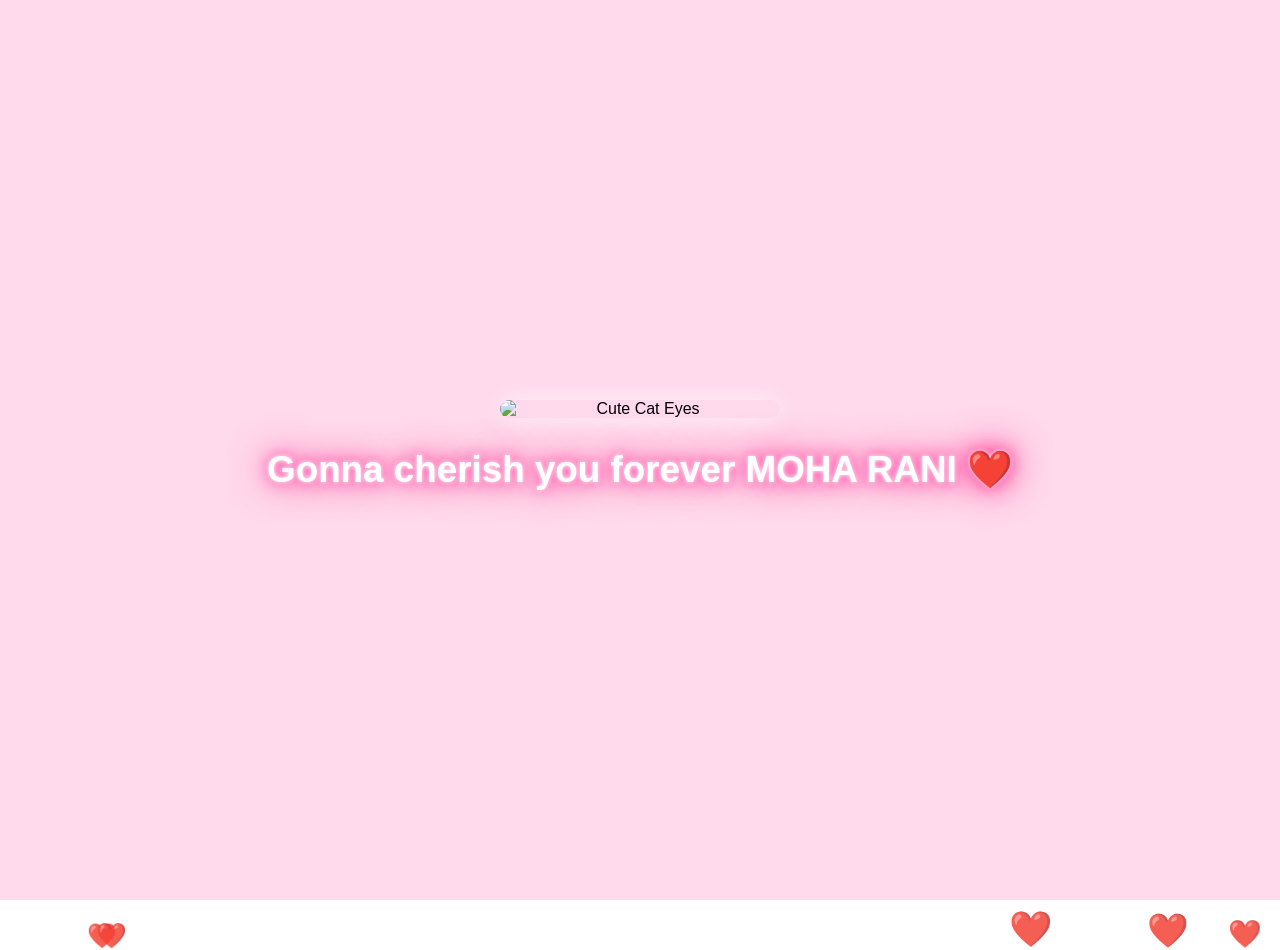
==== index.html @ e79a2b00 "Add initial HTML structure and styles for page" ====
<!DOCTYPE html>
<html lang="en">
<head>
    <meta charset="UTF-8">
    <meta name="viewport" content="width=device-width, initial-scale=1.0">
    <title>Forever Rani</title>

    <style>
        body {
            margin: 0;
            padding: 0;
            height: 100vh;
            overflow: hidden;

            background: url('lilies.jpg') no-repeat center center/cover;

            display: flex;
            justify-content: center;
            align-items: center;
            flex-direction: column;

            text-align: center;
            font-family: Arial, sans-serif;
        }

        body::before {
            content: "";
            position: absolute;
            inset: 0;
            background: rgba(255, 105, 180, 0.25);
            backdrop-filter: blur(2px);
            z-index: 0;
        }

        img {
            width: 280px;
            border-radius: 20px;
            box-shadow: 0 0 25px rgba(255,255,255,0.7);
            z-index: 2;
        }

        .message {
            margin-top: 20px;
            font-size: 2.3em;
            font-weight: bold;
            color: white;
            z-index: 2;

            text-shadow:
                0 0 5px #fff,
                0 0 10px #ff4da6,
                0 0 20px #ff4da6,
                0 0 40px #ff1a75;

            animation: glow 2s infinite alternate;
            padding: 10px;
        }

        @keyframes glow {
            from {
                text-shadow:
                    0 0 5px #fff,
                    0 0 10px #ff4da6,
                    0 0 20px #ff4da6;
            }

            to {
                text-shadow:
                    0 0 10px #fff,
                    0 0 20px #ff66b3,
                    0 0 40px #ff1a75,
                    0 0 60px #ff1a75;
            }
        }

        .heart {
            position: absolute;
            bottom: -50px;
            color: rgba(255,255,255,0.85);
            font-size: 20px;
            animation: float 6s linear infinite;
            z-index: 1;
        }

        @keyframes float {
            0% {
                transform: translateY(0) rotate(0deg);
                opacity: 1;
            }

            100% {
                transform: translateY(-110vh) rotate(360deg);
                opacity: 0;
            }
        }
    </style>
</head>

<body>

    <img src="cateyes.jpg" alt="Cute Cat Eyes">

    <div class="message">
        Gonna cherish you forever MOHA RANI ❤️
    </div>

    <script>
        function createHeart() {
            const heart = document.createElement("div");

            heart.classList.add("heart");
            heart.innerHTML = "❤️";

            heart.style.left = Math.random() * 100 + "vw";
            heart.style.fontSize = (Math.random() * 20 + 20) + "px";
            heart.style.animationDuration = (Math.random() * 3 + 3) + "s";

            document.body.appendChild(heart);

            setTimeout(() => {
                heart.remove();
            }, 6000);
        }

        setInterval(createHeart, 300);
    </script>

</body>
</html>
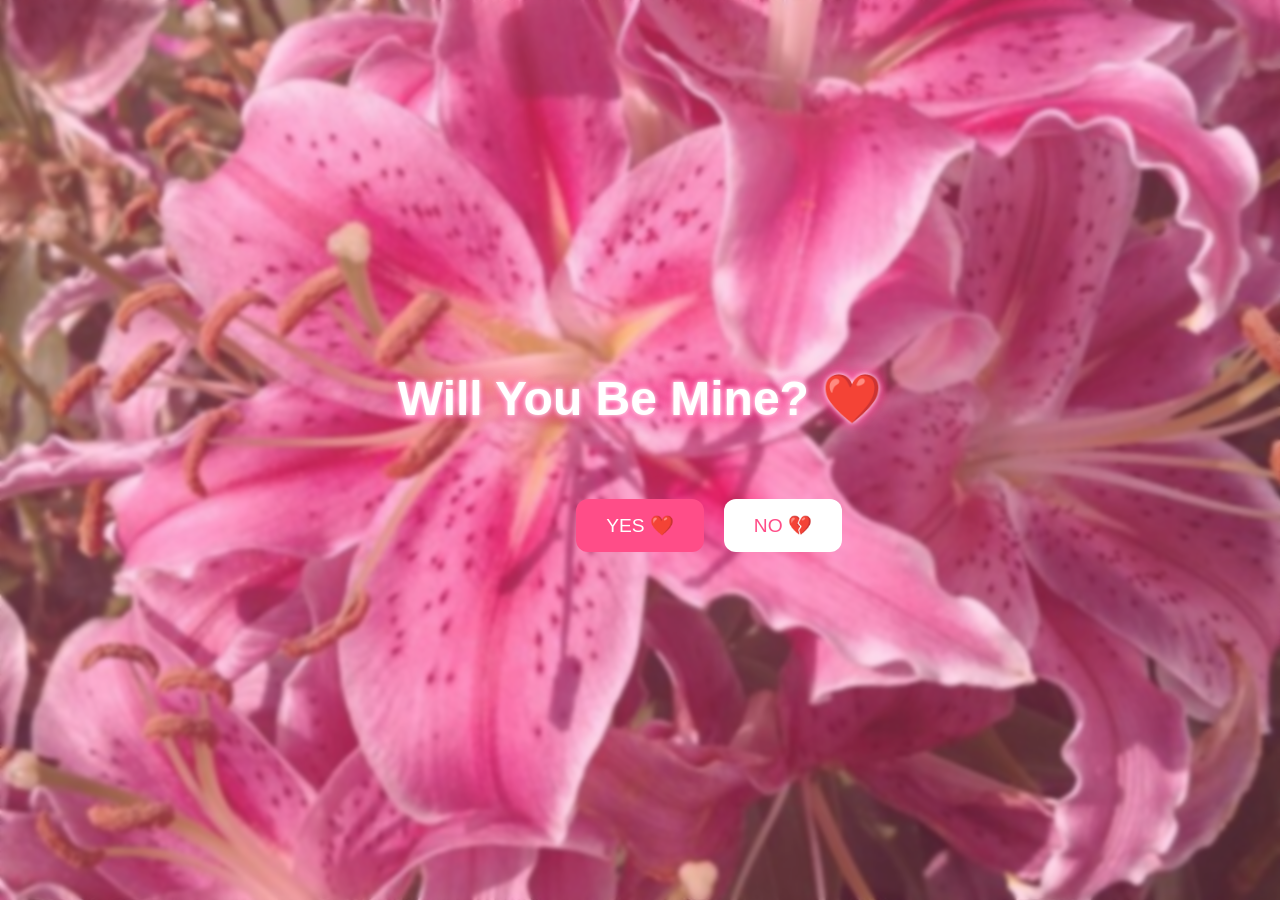
==== commit 9b17af3f: "Update title and modify button interactions" ====
--- a/index.html
+++ b/index.html
@@ -3,12 +3,11 @@
 <head>
     <meta charset="UTF-8">
     <meta name="viewport" content="width=device-width, initial-scale=1.0">
-    <title>Forever Rani</title>
+    <title>Be Mine ❤️</title>
 
     <style>
         body {
             margin: 0;
-            padding: 0;
             height: 100vh;
             overflow: hidden;
 
@@ -19,8 +18,8 @@
             align-items: center;
             flex-direction: column;
 
+            font-family: Arial, sans-serif;
             text-align: center;
-            font-family: Arial, sans-serif;
         }
 
         body::before {
@@ -32,97 +31,93 @@
             z-index: 0;
         }
 
-        img {
-            width: 280px;
-            border-radius: 20px;
-            box-shadow: 0 0 25px rgba(255,255,255,0.7);
+        h1 {
+            color: white;
+            font-size: 3em;
+            z-index: 2;
+
+            text-shadow:
+                0 0 5px white,
+                0 0 10px #ff66b3,
+                0 0 20px #ff1a75;
+        }
+
+        .buttons {
+            margin-top: 30px;
             z-index: 2;
         }
 
-        .message {
-            margin-top: 20px;
-            font-size: 2.3em;
-            font-weight: bold;
-            color: white;
-            z-index: 2;
+        button {
+            padding: 15px 30px;
+            margin: 10px;
+            border: none;
+            border-radius: 12px;
 
-            text-shadow:
-                0 0 5px #fff,
-                0 0 10px #ff4da6,
-                0 0 20px #ff4da6,
-                0 0 40px #ff1a75;
+            font-size: 1.2em;
+            cursor: pointer;
 
-            animation: glow 2s infinite alternate;
-            padding: 10px;
+            transition: 0.3s;
         }
 
-        @keyframes glow {
-            from {
-                text-shadow:
-                    0 0 5px #fff,
-                    0 0 10px #ff4da6,
-                    0 0 20px #ff4da6;
-            }
-
-            to {
-                text-shadow:
-                    0 0 10px #fff,
-                    0 0 20px #ff66b3,
-                    0 0 40px #ff1a75,
-                    0 0 60px #ff1a75;
-            }
+        #yesBtn {
+            background: #ff4d88;
+            color: white;
         }
 
-        .heart {
-            position: absolute;
-            bottom: -50px;
-            color: rgba(255,255,255,0.85);
-            font-size: 20px;
-            animation: float 6s linear infinite;
-            z-index: 1;
+        #yesBtn:hover {
+            background: #ff1a66;
+            transform: scale(1.1);
         }
 
-        @keyframes float {
-            0% {
-                transform: translateY(0) rotate(0deg);
-                opacity: 1;
-            }
-
-            100% {
-                transform: translateY(-110vh) rotate(360deg);
-                opacity: 0;
-            }
+        #noBtn {
+            background: white;
+            color: #ff4d88;
+            position: absolute;
         }
     </style>
 </head>
 
 <body>
 
-    <img src="cateyes.jpg" alt="Cute Cat Eyes">
+    <h1>Will You Be Mine? ❤️</h1>
 
-    <div class="message">
-        Gonna cherish you forever MOHA RANI ❤️
+    <div class="buttons">
+        <button id="yesBtn" onclick="goToYesPage()">YES ❤️</button>
+        <button id="noBtn">NO 💔</button>
     </div>
 
     <script>
-        function createHeart() {
-            const heart = document.createElement("div");
+        const noBtn = document.getElementById("noBtn");
 
-            heart.classList.add("heart");
-            heart.innerHTML = "❤️";
+        noBtn.addEventListener("mouseover", () => {
 
-            heart.style.left = Math.random() * 100 + "vw";
-            heart.style.fontSize = (Math.random() * 20 + 20) + "px";
-            heart.style.animationDuration = (Math.random() * 3 + 3) + "s";
+            noBtn.style.top = Math.random() * 80 + "vh";
+            noBtn.style.left = Math.random() * 80 + "vw";
 
-            document.body.appendChild(heart);
+            const extraYes = document.createElement("button");
 
-            setTimeout(() => {
-                heart.remove();
-            }, 6000);
+            extraYes.innerHTML = "YES ❤️";
+            extraYes.style.position = "absolute";
+
+            extraYes.style.top = Math.random() * 80 + "vh";
+            extraYes.style.left = Math.random() * 80 + "vw";
+
+            extraYes.style.background = "#ff4d88";
+            extraYes.style.color = "white";
+
+            extraYes.style.padding = "15px 30px";
+            extraYes.style.border = "none";
+            extraYes.style.borderRadius = "12px";
+            extraYes.style.cursor = "pointer";
+
+            extraYes.onclick = goToYesPage;
+
+            document.body.appendChild(extraYes);
+        });
+
+        function goToYesPage() {
+            window.location.href = "yes.html";
         }
-
-        setInterval(createHeart, 300);
     </script>
 
 </body>
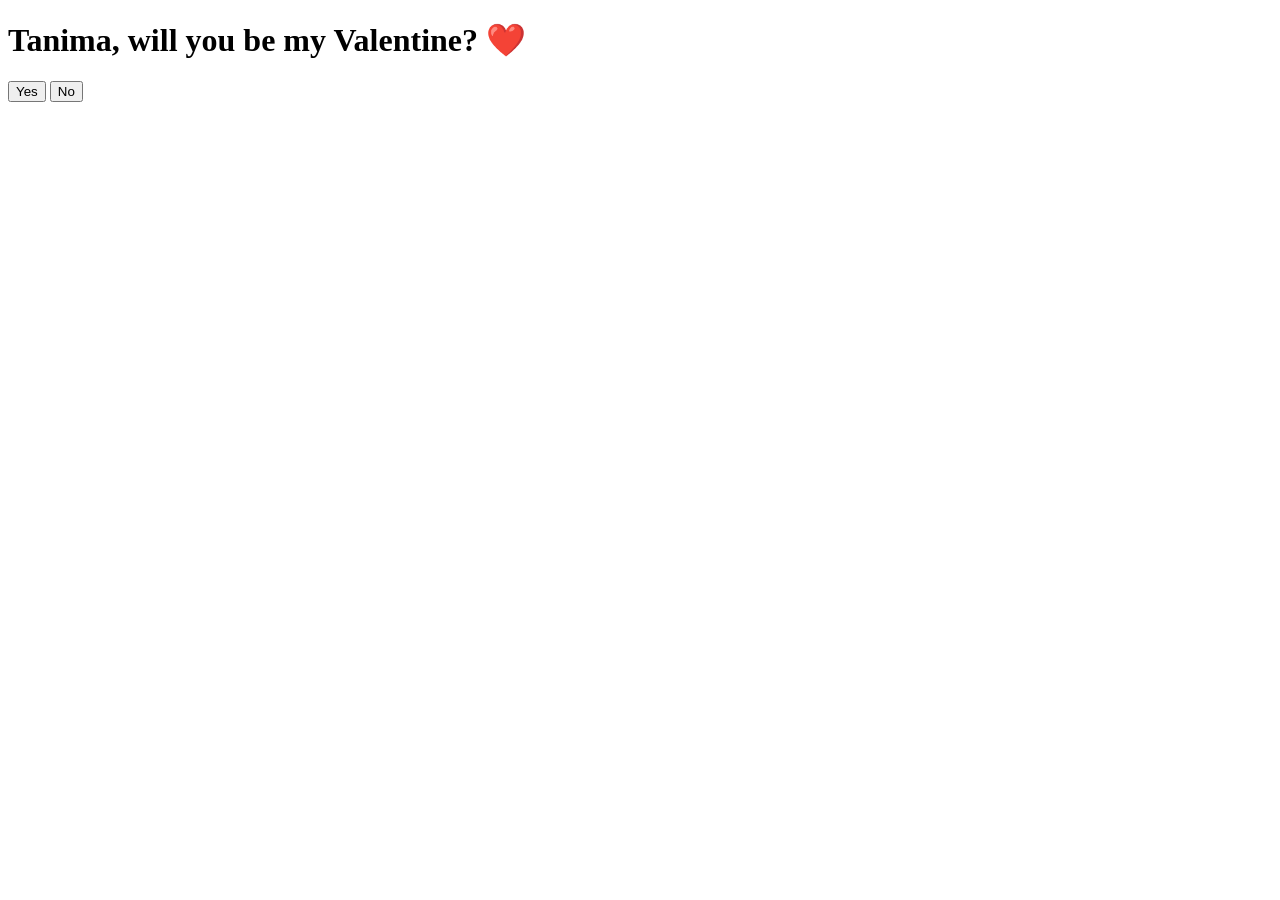
==== commit e3cf9e73: "Update title and content for Valentine's theme" ====
--- a/index.html
+++ b/index.html
@@ -3,119 +3,54 @@
 <head>
     <meta charset="UTF-8">
     <meta name="viewport" content="width=device-width, initial-scale=1.0">
-    <title>Be Mine ❤️</title>
-
-    <style>
-        body {
-            margin: 0;
-            height: 100vh;
-            overflow: hidden;
-
-            background: url('lilies.jpg') no-repeat center center/cover;
-
-            display: flex;
-            justify-content: center;
-            align-items: center;
-            flex-direction: column;
-
-            font-family: Arial, sans-serif;
-            text-align: center;
-        }
-
-        body::before {
-            content: "";
-            position: absolute;
-            inset: 0;
-            background: rgba(255, 105, 180, 0.25);
-            backdrop-filter: blur(2px);
-            z-index: 0;
-        }
-
-        h1 {
-            color: white;
-            font-size: 3em;
-            z-index: 2;
-
-            text-shadow:
-                0 0 5px white,
-                0 0 10px #ff66b3,
-                0 0 20px #ff1a75;
-        }
-
-        .buttons {
-            margin-top: 30px;
-            z-index: 2;
-        }
-
-        button {
-            padding: 15px 30px;
-            margin: 10px;
-            border: none;
-            border-radius: 12px;
-
-            font-size: 1.2em;
-            cursor: pointer;
-
-            transition: 0.3s;
-        }
-
-        #yesBtn {
-            background: #ff4d88;
-            color: white;
-        }
-
-        #yesBtn:hover {
-            background: #ff1a66;
-            transform: scale(1.1);
-        }
-
-        #noBtn {
-            background: white;
-            color: #ff4d88;
-            position: absolute;
-        }
-    </style>
+    <title>Be My Valentine?</title>
+    <link rel="stylesheet" href="styles.css">
 </head>
-
 <body>
 
-    <h1>Will You Be Mine? ❤️</h1>
+    <div class="overlay">
+        <h1>Tanima, will you be my Valentine? ❤️</h1>
 
-    <div class="buttons">
-        <button id="yesBtn" onclick="goToYesPage()">YES ❤️</button>
-        <button id="noBtn">NO 💔</button>
+        <div class="buttons" id="buttons-container">
+            <button id="yes" onclick="showLove()">Yes</button>
+            <button id="no" onclick="multiplyYes()">No</button>
+        </div>
     </div>
 
     <script>
-        const noBtn = document.getElementById("noBtn");
+        let firstClick = true;
 
-        noBtn.addEventListener("mouseover", () => {
+        function multiplyYes() {
 
-            noBtn.style.top = Math.random() * 80 + "vh";
-            noBtn.style.left = Math.random() * 80 + "vw";
+            if (firstClick) {
+                alert("You are breaking my heart GOLDFISH");
+                firstClick = false;
+            } else {
+                alert("Na ah nah");
+            }
 
-            const extraYes = document.createElement("button");
+            const container = document.getElementById("buttons-container");
 
-            extraYes.innerHTML = "YES ❤️";
-            extraYes.style.position = "absolute";
+            for (let i = 0; i < 2; i++) {
+                let yesButton = document.createElement("button");
 
-            extraYes.style.top = Math.random() * 80 + "vh";
-            extraYes.style.left = Math.random() * 80 + "vw";
+                yesButton.innerText = "Yes";
+                yesButton.onclick = showLove;
 
-            extraYes.style.background = "#ff4d88";
-            extraYes.style.color = "white";
+                yesButton.style.fontSize = "20px";
+                yesButton.style.padding = "12px 24px";
+                yesButton.style.margin = "5px";
+                yesButton.style.backgroundColor = "#ff4d6d";
+                yesButton.style.color = "white";
+                yesButton.style.border = "none";
+                yesButton.style.borderRadius = "10px";
+                yesButton.style.cursor = "pointer";
 
-            extraYes.style.padding = "15px 30px";
-            extraYes.style.border = "none";
-            extraYes.style.borderRadius = "12px";
-            extraYes.style.cursor = "pointer";
+                container.appendChild(yesButton);
+            }
+        }
 
-            extraYes.onclick = goToYesPage;
-
-            document.body.appendChild(extraYes);
-        });
-
-        function goToYesPage() {
+        function showLove() {
             window.location.href = "yes.html";
         }
     </script>
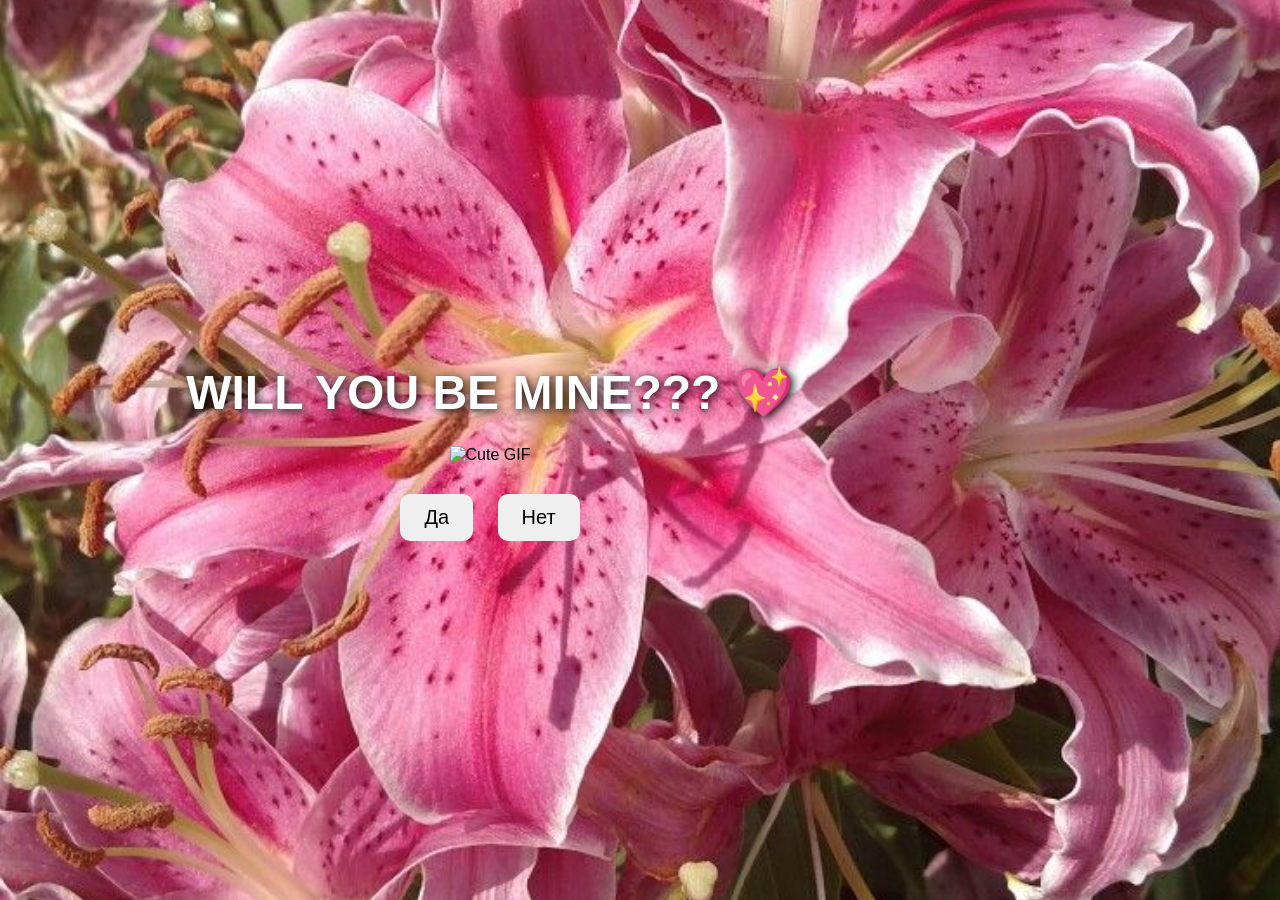
==== commit f679fb0c: "Refactor HTML structure and update content" ====
--- a/index.html
+++ b/index.html
@@ -1,59 +1,32 @@
-<!DOCTYPE html>
+<!doctype html>
 <html lang="en">
 <head>
     <meta charset="UTF-8">
-    <meta name="viewport" content="width=device-width, initial-scale=1.0">
-    <title>Be My Valentine?</title>
-    <link rel="stylesheet" href="styles.css">
+    <meta name="viewport"
+          content="width=device-width, user-scalable=no, initial-scale=1.0, maximum-scale=1.0, minimum-scale=1.0">
+    <meta http-equiv="X-UA-Compatible" content="ie=edge">
+    <title>WILL YOU BE MY MINE??? ITS THE 13TH OF MAY 💋</title>
+    <link rel="icon" type="image/x-icon" href="public/heart.gif">
+    <link rel="stylesheet" href="style.css">
+    <link rel="preconnect" href="https://fonts.googleapis.com">
+    <link rel="preconnect" href="https://fonts.gstatic.com" crossorigin>
+    <link href="https://fonts.googleapis.com/css2?family=DotGothic16&family=Handjet:wght@100..900&family=Tiny5&display=swap" rel="stylesheet">
+    <audio id="hoverSound" src="https://www.soundjay.com/buttons/sounds/button-3.mp3"></audio>
+    <audio id="yesSound" src="https://www.soundjay.com/human/sounds/applause-01.mp3"></audio>
+    <audio id="noSound" src="https://www.soundjay.com/misc/sounds/fail-trombone-03.mp3"></audio>
+    <script src="https://cdn.jsdelivr.net/npm/canvas-confetti@1.5.1/dist/confetti.browser.min.js"></script>
 </head>
 <body>
-
-    <div class="overlay">
-        <h1>Tanima, will you be my Valentine? ❤️</h1>
-
-        <div class="buttons" id="buttons-container">
-            <button id="yes" onclick="showLove()">Yes</button>
-            <button id="no" onclick="multiplyYes()">No</button>
-        </div>
+<div class="container">
+    <h1>WILL YOU BE MINE??? 💖</h1>
+    <img src="https://i.pinimg.com/originals/07/6d/a6/076da60f5b9569f2cc8cadee0e8c1992.gif" alt="Cute GIF" class="gif">
+    <div class="buttons">
+        <button id="yesBtn">Да</button>
+        <button id="noBtn">Нет</button>
     </div>
-
-    <script>
-        let firstClick = true;
-
-        function multiplyYes() {
-
-            if (firstClick) {
-                alert("You are breaking my heart GOLDFISH");
-                firstClick = false;
-            } else {
-                alert("Na ah nah");
-            }
-
-            const container = document.getElementById("buttons-container");
-
-            for (let i = 0; i < 2; i++) {
-                let yesButton = document.createElement("button");
-
-                yesButton.innerText = "Yes";
-                yesButton.onclick = showLove;
-
-                yesButton.style.fontSize = "20px";
-                yesButton.style.padding = "12px 24px";
-                yesButton.style.margin = "5px";
-                yesButton.style.backgroundColor = "#ff4d6d";
-                yesButton.style.color = "white";
-                yesButton.style.border = "none";
-                yesButton.style.borderRadius = "10px";
-                yesButton.style.cursor = "pointer";
-
-                container.appendChild(yesButton);
-            }
-        }
-
-        function showLove() {
-            window.location.href = "yes.html";
-        }
-    </script>
-
+    <p id="responseText"></p>
+</div>
+<canvas id="heartsCanvas"></canvas>
+<script src="script.js"></script>
 </body>
 </html>
--- a/style.css
+++ b/style.css
@@ -0,0 +1,56 @@
+body {
+    margin: 0;
+    padding: 0;
+    height: 100vh;
+    background-image: url('lilies.jpg');
+    background-size: cover;
+    background-position: center;
+    background-repeat: no-repeat;
+    font-family: Arial, sans-serif;
+
+    display: flex;
+    justify-content: center;
+    align-items: center;
+    text-align: center;
+}
+
+.overlay {
+    background: rgba(0, 0, 0, 0.45);
+    padding: 40px;
+    border-radius: 20px;
+}
+
+h1 {
+    color: white;
+    font-size: 3em;
+    margin-bottom: 25px;
+    text-shadow: 2px 2px 10px black;
+}
+
+.buttons {
+    margin-top: 20px;
+}
+
+button {
+    font-size: 20px;
+    padding: 12px 24px;
+    margin: 10px;
+    border: none;
+    border-radius: 10px;
+    cursor: pointer;
+    transition: 0.3s ease;
+}
+
+#yes {
+    background-color: #ff4d6d;
+    color: white;
+}
+
+#no {
+    background-color: white;
+    color: #ff4d6d;
+}
+
+button:hover {
+    transform: scale(1.05);
+}
